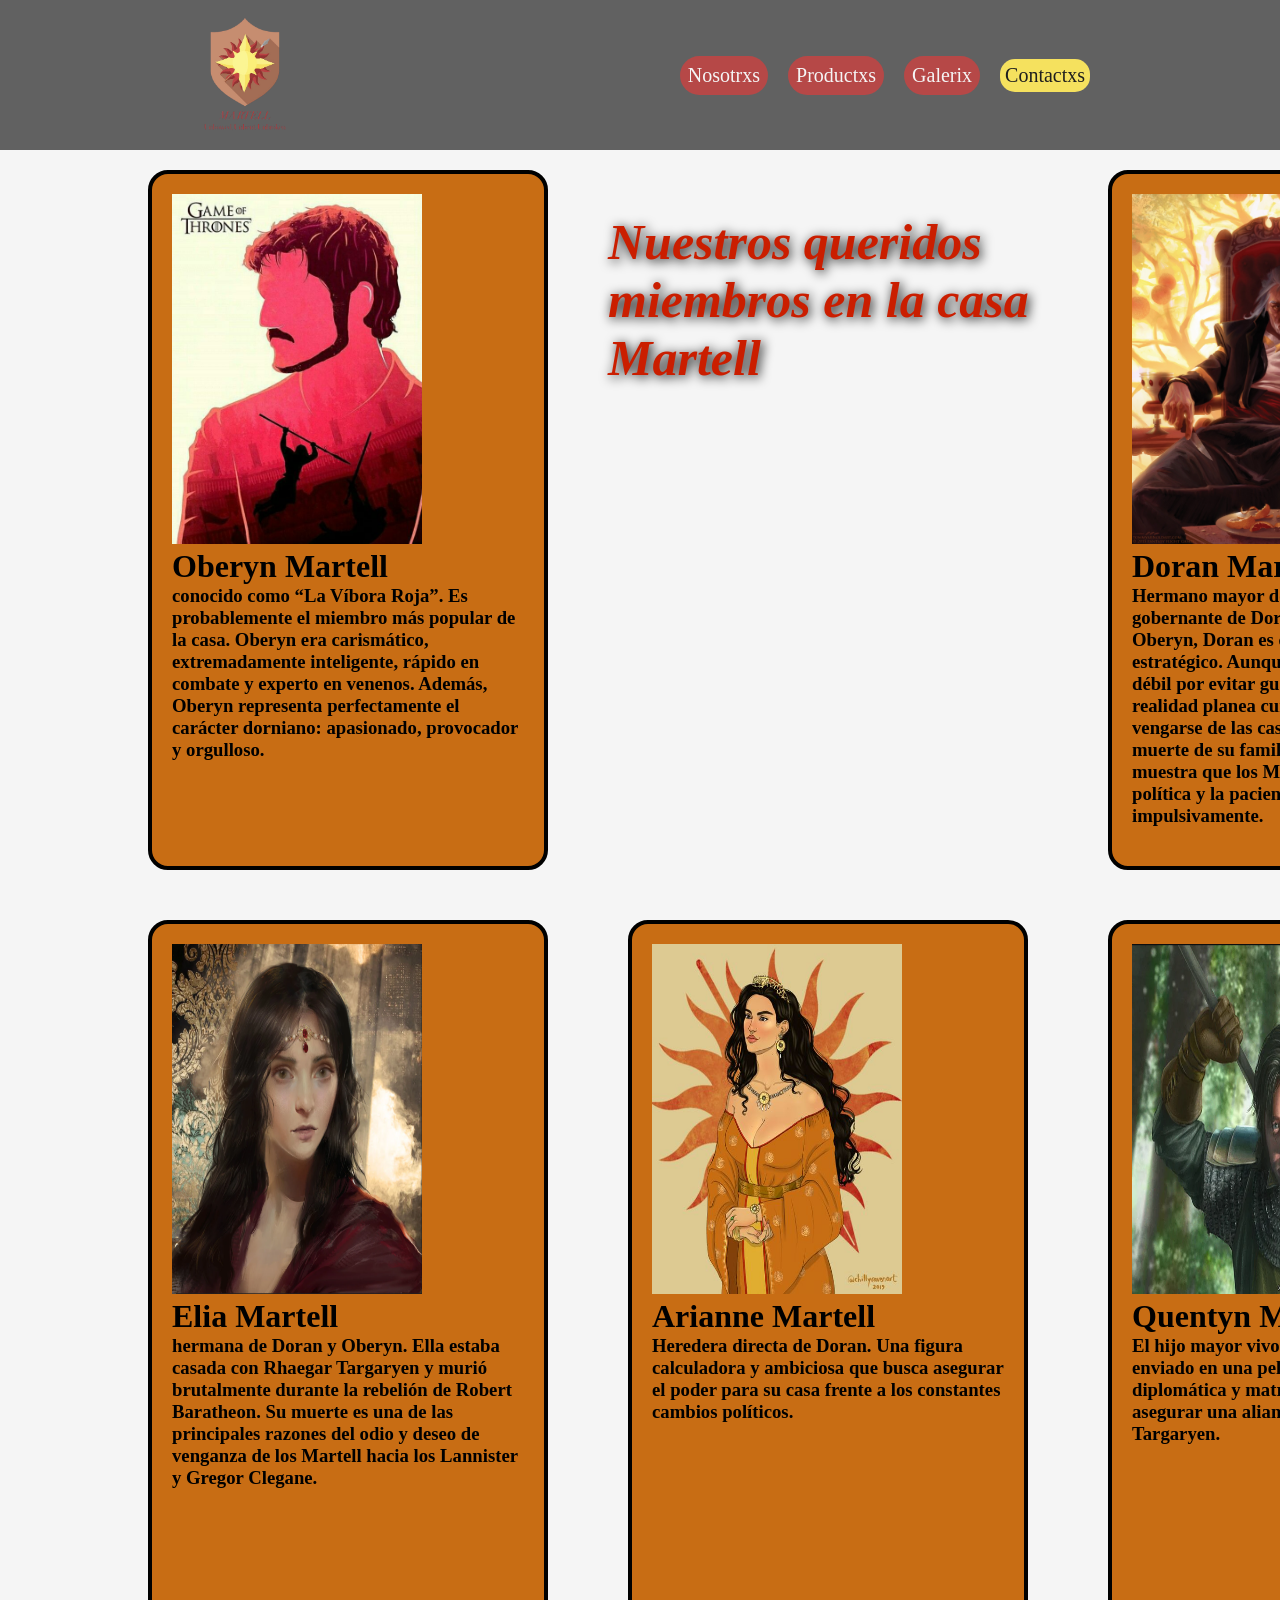
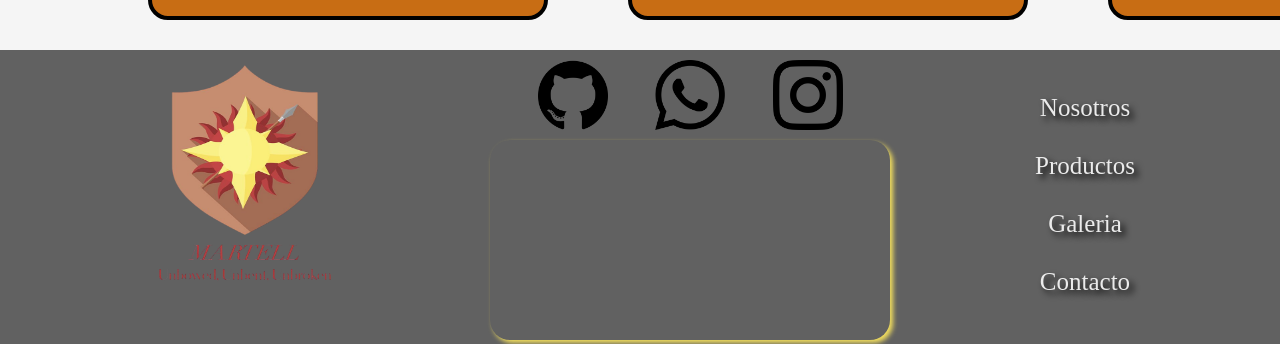
==== index.html @ 515cbbae ""Creacion" del inicio" ====
<!DOCTYPE html>
<html lang="en">

<head>
    <meta charset="UTF-8">
    <meta name="viewport" content="width=device-width, initial-scale=1.0">
    <title>Casa Martell</title>
    <link rel="stylesheet" href="./css/style.css">
</head>

<body>
    <header class="encabezado">
        <img src="./src/Logo/logoMartell.png" alt="Logo">
        <nav class="menu">
            <a href="" class="extra">Nosotrxs</a>
            <a href="" class="extra">Productxs</a>
            <a href="" class="extra">Galerix</a>
            <a href="" class="contactos">Contactxs</a>
        </nav>
    </header>

    <main class="principal">
        <h1 class="Presentacion">Nuestros queridos miembros en la casa Martell</h1>
        <div class="tarjeta img1">
            <img src="./src/Personajes/Oberyn.jpeg" alt="Oberyn Martell">
            <h1>Oberyn Martell</h1>
            <h3>conocido como “La Víbora Roja”. Es probablemente el miembro más popular de la casa. Oberyn era carismático, extremadamente inteligente, rápido en combate y experto en venenos. Además, Oberyn representa perfectamente el carácter dorniano: apasionado, provocador y orgulloso.</h3>
        </div>
        <div class="tarjeta img2">
            <img src="./src/Personajes/DoranMartell.jpg" alt="Doran Martell">
            <h1>Doran Martell</h1>
            <h3>Hermano mayor de Oberyn y príncipe gobernante de Dorne. A diferencia de Oberyn, Doran es calmado, paciente y muy estratégico. Aunque muchos lo consideran débil por evitar guerras inmediatas, en realidad planea cuidadosamente cómo vengarse de las casas responsables de la muerte de su familia. Su forma de actuar muestra que los Martell suelen preferir la política y la paciencia antes que actuar impulsivamente.</h3>
        </div>
        <div class="tarjeta img3">
            <img src="./src/Personajes/Elia.png" alt="Elia Martell">
            <h1>Elia Martell</h1>
            <h3>hermana de Doran y Oberyn. Ella estaba casada con Rhaegar Targaryen y murió brutalmente durante la rebelión de Robert Baratheon. Su muerte es una de las principales razones del odio y deseo de venganza de los Martell hacia los Lannister y Gregor Clegane.</h3>
        </div>
        <div class="tarjeta img4">
            <img src="./src/Personajes/Arianne.jpg" alt="Arianne Martell">
            <h1>Arianne Martell</h1>
            <h3>Heredera directa de Doran. Una figura calculadora y ambiciosa que busca asegurar el poder para su casa frente a los constantes cambios políticos.</h3>
        </div>
        <div class="tarjeta img5">
            <img src="./src/Personajes/Quentyn.png" alt="Quentyn Martell">
            <h1>Quentyn Martell</h1>
            <h3>El hijo mayor vivo de Doran, quien es enviado en una peligrosa misión diplomática y matrimonial a Essos para asegurar una alianza con Daenerys Targaryen.</h3>
        </div>
    </main>

    <footer class="pie">
        <div class="info">
            <img src="./src/Logo/logoMartell.png" alt="Logo">
        </div>

        <div class="redes">
            <div class="logos">
                <img src="./src/Logo/github (1).png" alt="GitHub">
                <img src="./src/Logo/whatsapp (1).png" alt="WhatsApp">
                <img src="./src/Logo/instagram (1).png" alt="Instagram">
            </div>
            <div class="mapa">
                                <iframe src="https://www.google.com/maps/embed?pb=!1m18!1m12!1m3!1d3274.6282444920153!2d-58.46701818888922!3d-34.84043837275716!2m3!1f0!2f0!3f0!3m2!1i1024!2i768!4f13.1!3m3!1m2!1s0x95bcd6aaca975e65%3A0x7e7f33de3d236b75!2sG%C3%BCemes%202051%2C%20B1842%20Monte%20Grande%2C%20Provincia%20de%20Buenos%20Aires!5e0!3m2!1ses-419!2sar!4v1777413991594!5m2!1ses-419!2sar" width="600" height="450" style="border:0;" allowfullscreen="" loading="lazy" referrerpolicy="no-referrer-when-downgrade"></iframe>

            </div>
        </div>

        <div class="nav">
            <a href="">Nosotros</a>
            <a href="">Productos</a>
            <a href="">Galeria</a>
            <a href="">Contacto</a>
        </div>
    </footer>
</body>

</html>
---- css/style.css ----
*{
    padding: 0;
    margin: 0;
    box-sizing: border-box;
}
.encabezado{
    height: 150px;
    display: flex;
    justify-content: space-around;
    align-items: center;
    background: #616161 ;
}
.encabezado img{
    border-radius: 15px;
    transition: 0.5s ease-in-out;
    width: 130px;
    height: 130px;
    object-fit: contain;
}
.encabezado img:hover{
    transform: scale(0.9) rotate(2deg);
    filter: drop-shadow(3px 3px 6px #962f33);
}
.menu{
    display: flex;
    justify-content: space-between;
}
.extra{
    margin: auto 10px;
    text-decoration: none;
    color: whitesmoke;
    padding: 8px 8px 8px 8px;
    border-radius: 20px;
    font-size: 20px;
    transition: 0.1s ease-in-out;
    background: #b64847;
    transition: 0.3s ease-in-out;
}
.extra:hover{
    border-bottom: 5px solid #a46e56;
    transform: rotate(5deg) scale(0.9);
    filter: drop-shadow(3px 3px 6px black);
}
.contactos{
    margin: auto 10px;
    text-decoration: none;
    color: rgb(30, 30, 30);
    padding: 5px;
    background: #f5e15e;
    border-radius: 15px;
    transition: 0.3s ease-in-out;
    font-size: 20px;
}
.contactos:hover{
    transform: scale(0.9) ;
    filter: drop-shadow(6px 6px 8px #a36d55);
}
/* main */
.principal{
    background: #f5f5f5;
    display: grid;
    grid-template-areas: 
    "img1 Presentacion img2"
    "img3 img4 img5"
    ;
    grid-template-columns: repeat(3, 1fr);
    grid-template-rows: repeat(2, 300px);
    row-gap: 450px;
    column-gap: 40px;
    padding: 0 10%;
    height: 1500px;
}
.img1{
    grid-area: img1;
}
.img2{
    grid-area: img2;
}
.img3{
    grid-area: img3;
}
.img4{
    grid-area: img4;
}
.img5{
    grid-area: img5;
}
.Presentacion{
    grid-area: Presentacion;
    margin: auto 0;
    font-size: 50px;
    font-style: oblique;
    color: #ca1e00;
    filter: drop-shadow(2px 2px 6px black);
}
.tarjeta{
    width: 400px;
    height: 700px;
    padding: 20px;
    border: 4px solid black;
    background: #c86d14;
    border-radius: 20px;
    margin: 20px;
}
.tarjeta img{
    width: 250px;
    height: 350px;
}

/* footer */
.pie{
    background: #616161;
    display: flex;
    justify-content: space-evenly;
}
.info{
    display: flex;
    flex-direction: column;
    flex-wrap: wrap;
}
.info img{
    height: 250px;
    width: 200px;
    transition: 0.4s ease-in-out;
}
.info img:hover{
    transform: scale(0.9) rotate(2deg);
    filter: drop-shadow(3px 3px 6px #962f33);
}
.redes img{
    margin-top: 10px;
    width: 70px;
    height: 70px;
    transition: 0.5s ease-in-out;
}
.redes img:hover{
    transform: scale(0.9);
    filter: drop-shadow(2px 2px 8px white);
}
.logos{
    display: flex;
    justify-content: space-evenly;
}
.mapa iframe{
    height: 200px;
    width: 400px;
    border-radius: 20px;
    box-shadow: 3px 3px 5px #f5e15e;
    transition: 0.5s;
    margin-top: 10px;
}
.mapa iframe:hover{
    transform: scale(0.9);
}
.nav{
    display: flex;
    justify-content: center;
    align-items: center;
    flex-direction: column;
}
.nav a{
    text-decoration: none;
    color: #ebebeb;
    text-shadow: 4px 4px 6px black;
    font-size: 25px;
    margin: 12.5% 0;
    transition: 0.1s ease-in-out;
    padding-bottom: 5px;
}
.nav a:hover{
    transform: scale(0.9);
    border-bottom: 5px solid;
    border-image: linear-gradient(to right, #c86d14, #962f33)1;
}
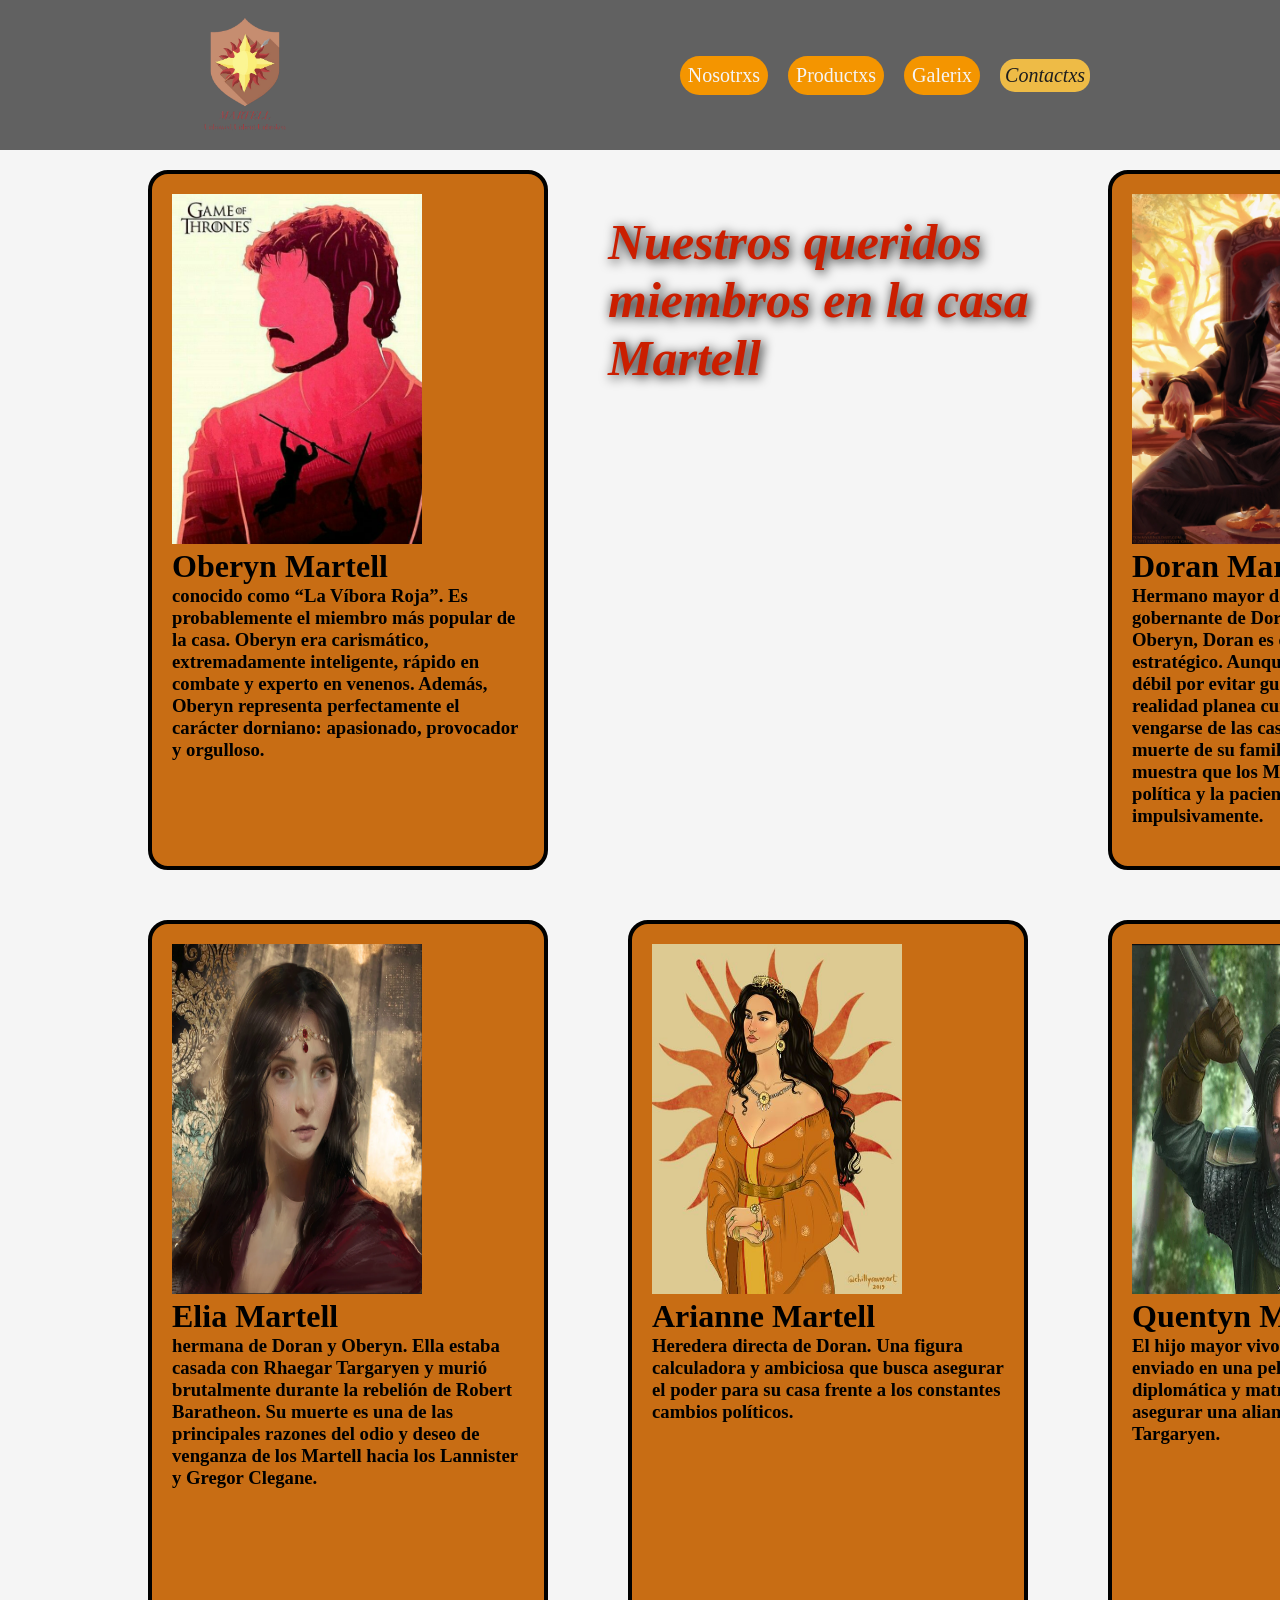
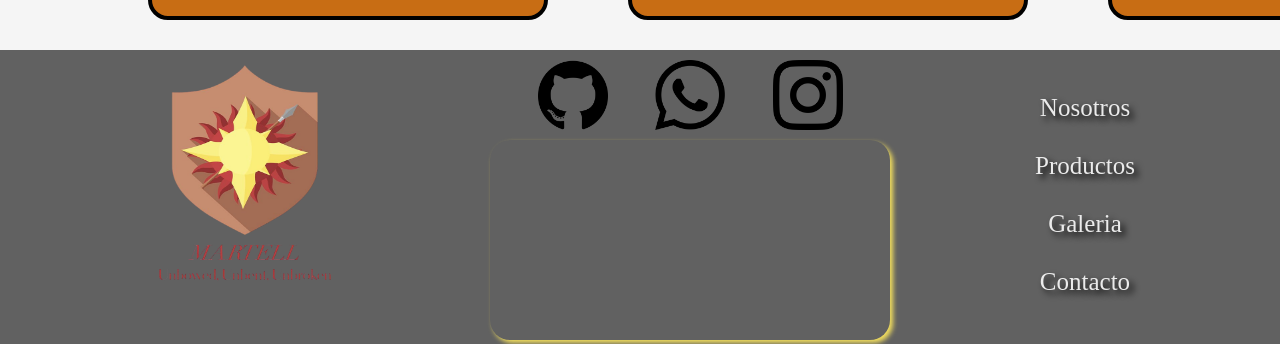
==== commit 5b0d8585: "Finalizacion de Productos" ====
--- a/index.html
+++ b/index.html
@@ -6,19 +6,19 @@
     <meta name="viewport" content="width=device-width, initial-scale=1.0">
     <title>Casa Martell</title>
     <link rel="stylesheet" href="./css/style.css">
+    <link rel="shortcut icon" href="./src/Logo/logoMartell.png" type="image/x-icon">
 </head>
 
 <body>
     <header class="encabezado">
         <img src="./src/Logo/logoMartell.png" alt="Logo">
         <nav class="menu">
-            <a href="" class="extra">Nosotrxs</a>
-            <a href="" class="extra">Productxs</a>
-            <a href="" class="extra">Galerix</a>
-            <a href="" class="contactos">Contactxs</a>
+            <a href="./html/Nosotros.html" class="extra">Nosotrxs</a>
+            <a href="./html/Productos.html" class="extra">Productxs</a>
+            <a href="./html/Galeria.html" class="extra">Galerix</a>
+            <a href="./html/Contacto.html" class="contactos">Contactxs</a>
         </nav>
     </header>
-
     <main class="principal">
         <h1 class="Presentacion">Nuestros queridos miembros en la casa Martell</h1>
         <div class="tarjeta img1">
--- a/css/style.css
+++ b/css/style.css
@@ -18,7 +18,7 @@
     object-fit: contain;
 }
 .encabezado img:hover{
-    transform: scale(0.9) rotate(2deg);
+    transform: scale(1.1) rotate(2deg);
     filter: drop-shadow(3px 3px 6px #962f33);
 }
 .menu{
@@ -33,27 +33,31 @@
     border-radius: 20px;
     font-size: 20px;
     transition: 0.1s ease-in-out;
-    background: #b64847;
+    background: #f49500;
     transition: 0.3s ease-in-out;
 }
 .extra:hover{
-    border-bottom: 5px solid #a46e56;
-    transform: rotate(5deg) scale(0.9);
-    filter: drop-shadow(3px 3px 6px black);
+    border-bottom: 5px solid #e46820;
+    transform: scale(1.1);
+    filter: drop-shadow(3px 3px 6px #e46820);
+    color: #f1291c;
 }
 .contactos{
     margin: auto 10px;
     text-decoration: none;
     color: rgb(30, 30, 30);
+    font-style: oblique;
     padding: 5px;
-    background: #f5e15e;
+    background: #eebb46;
     border-radius: 15px;
     transition: 0.3s ease-in-out;
     font-size: 20px;
 }
 .contactos:hover{
     transform: scale(0.9) ;
-    filter: drop-shadow(6px 6px 8px #a36d55);
+    filter: drop-shadow(6px 6px 8px #ffaa52);
+    border-bottom: 5px solid #ffaa52;
+    color: whitesmoke;
 }
 /* main */
 .principal{
